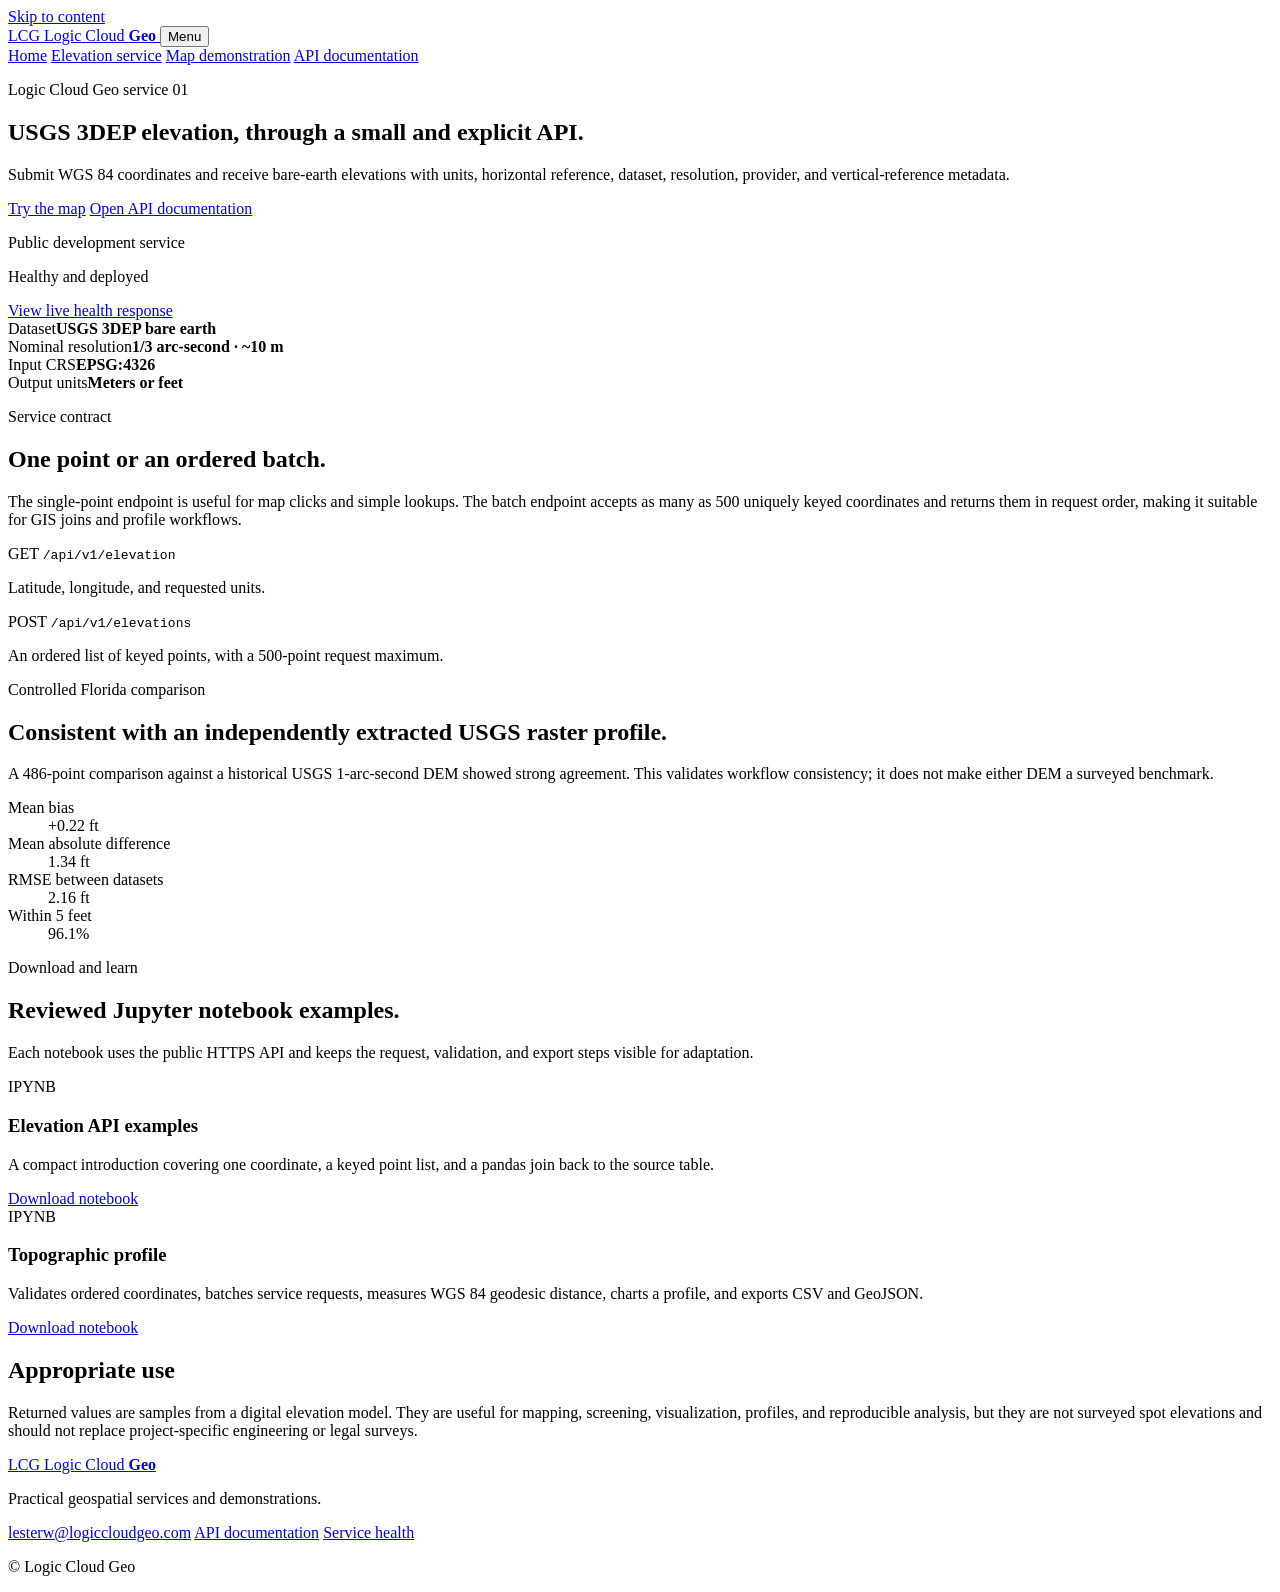
==== app/static/elevation.html @ d3bafaed "Publish Logic Cloud Geo terrain elevation API" ====
<!doctype html>
<html lang="en">
  <head>
    <meta charset="utf-8" />
    <meta name="viewport" content="width=device-width, initial-scale=1" />
    <meta
      name="description"
      content="Logic Cloud Geo USGS 3DEP elevation service documentation, notebooks, and web demonstration."
    />
    <title>Elevation Service | Logic Cloud Geo</title>
    <link rel="preconnect" href="https://fonts.googleapis.com" />
    <link rel="preconnect" href="https://fonts.gstatic.com" crossorigin />
    <link
      href="https://fonts.googleapis.com/css2?family=DM+Sans:wght@400;500;600;700&family=Fraunces:opsz,wght@9..144,600&display=swap"
      rel="stylesheet"
    />
    <link rel="stylesheet" href="/static/css/site.css" />
  </head>
  <body>
    <a class="skip-link" href="#main-content">Skip to content</a>
    <header class="site-header">
      <a class="brand" href="/" aria-label="Logic Cloud Geo home">
        <span class="brand-mark" aria-hidden="true">LCG</span>
        <span class="brand-name">Logic Cloud <strong>Geo</strong></span>
      </a>
      <button class="menu-toggle" type="button" aria-expanded="false" data-menu-toggle>
        Menu
      </button>
      <nav class="site-nav" aria-label="Primary navigation" data-site-nav>
        <a href="/">Home</a>
        <a aria-current="page" href="/elevation">Elevation service</a>
        <a href="/elevation/demo">Map demonstration</a>
        <a href="/docs">API documentation</a>
      </nav>
    </header>

    <main id="main-content">
      <section class="page-hero contour-field">
        <div>
          <p class="eyebrow">Logic Cloud Geo service 01</p>
          <h1>USGS 3DEP elevation, through a small and explicit API.</h1>
          <p class="hero-lead">
            Submit WGS 84 coordinates and receive bare-earth elevations with units, horizontal
            reference, dataset, resolution, provider, and vertical-reference metadata.
          </p>
          <div class="button-row">
            <a class="button button-primary" href="/elevation/demo">Try the map</a>
            <a class="button button-secondary" href="/docs">Open API documentation</a>
          </div>
        </div>
        <aside class="status-card" aria-label="Current service status">
          <span class="status-dot" aria-hidden="true"></span>
          <p class="status-label">Public development service</p>
          <p class="status-value">Healthy and deployed</p>
          <a href="/health">View live health response</a>
        </aside>
      </section>

      <section class="section facts-strip" aria-label="Service facts">
        <div><span>Dataset</span><strong>USGS 3DEP bare earth</strong></div>
        <div><span>Nominal resolution</span><strong>1/3 arc-second · ~10 m</strong></div>
        <div><span>Input CRS</span><strong>EPSG:4326</strong></div>
        <div><span>Output units</span><strong>Meters or feet</strong></div>
      </section>

      <section class="section two-column">
        <div>
          <p class="eyebrow">Service contract</p>
          <h2>One point or an ordered batch.</h2>
          <p>
            The single-point endpoint is useful for map clicks and simple lookups. The batch
            endpoint accepts as many as 500 uniquely keyed coordinates and returns them in request
            order, making it suitable for GIS joins and profile workflows.
          </p>
        </div>
        <div class="endpoint-list">
          <article class="endpoint-card">
            <span class="method method-get">GET</span>
            <code>/api/v1/elevation</code>
            <p>Latitude, longitude, and requested units.</p>
          </article>
          <article class="endpoint-card">
            <span class="method method-post">POST</span>
            <code>/api/v1/elevations</code>
            <p>An ordered list of keyed points, with a 500-point request maximum.</p>
          </article>
        </div>
      </section>

      <section class="section validation-panel">
        <div>
          <p class="eyebrow">Controlled Florida comparison</p>
          <h2>Consistent with an independently extracted USGS raster profile.</h2>
          <p>
            A 486-point comparison against a historical USGS 1-arc-second DEM showed strong
            agreement. This validates workflow consistency; it does not make either DEM a surveyed
            benchmark.
          </p>
        </div>
        <dl class="metric-grid">
          <div><dt>Mean bias</dt><dd>+0.22 ft</dd></div>
          <div><dt>Mean absolute difference</dt><dd>1.34 ft</dd></div>
          <div><dt>RMSE between datasets</dt><dd>2.16 ft</dd></div>
          <div><dt>Within 5 feet</dt><dd>96.1%</dd></div>
        </dl>
      </section>

      <section class="section" id="notebooks">
        <div class="section-heading">
          <div>
            <p class="eyebrow">Download and learn</p>
            <h2>Reviewed Jupyter notebook examples.</h2>
          </div>
          <p>
            Each notebook uses the public HTTPS API and keeps the request, validation, and export
            steps visible for adaptation.
          </p>
        </div>
        <div class="download-grid">
          <article class="download-card">
            <span class="file-badge">IPYNB</span>
            <h3>Elevation API examples</h3>
            <p>
              A compact introduction covering one coordinate, a keyed point list, and a pandas
              join back to the source table.
            </p>
            <a class="button button-primary" href="/downloads/elevation-api-examples.ipynb" download
              >Download notebook</a
            >
          </article>
          <article class="download-card">
            <span class="file-badge">IPYNB</span>
            <h3>Topographic profile</h3>
            <p>
              Validates ordered coordinates, batches service requests, measures WGS 84 geodesic
              distance, charts a profile, and exports CSV and GeoJSON.
            </p>
            <a class="button button-primary" href="/downloads/topographic-profile.ipynb" download
              >Download notebook</a
            >
          </article>
        </div>
      </section>

      <section class="section notice-panel">
        <h2>Appropriate use</h2>
        <p>
          Returned values are samples from a digital elevation model. They are useful for mapping,
          screening, visualization, profiles, and reproducible analysis, but they are not surveyed
          spot elevations and should not replace project-specific engineering or legal surveys.
        </p>
      </section>
    </main>

    <footer class="site-footer">
      <div>
        <a class="brand brand-footer" href="/">
          <span class="brand-mark" aria-hidden="true">LCG</span>
          <span class="brand-name">Logic Cloud <strong>Geo</strong></span>
        </a>
        <p>Practical geospatial services and demonstrations.</p>
      </div>
      <div class="footer-links">
        <a href="mailto:lesterw@logiccloudgeo.com">lesterw@logiccloudgeo.com</a>
        <a href="/docs">API documentation</a>
        <a href="/health">Service health</a>
      </div>
      <p class="footer-meta">© <span data-current-year></span> Logic Cloud Geo</p>
    </footer>
    <script src="/static/js/site.js" defer></script>
  </body>
</html>
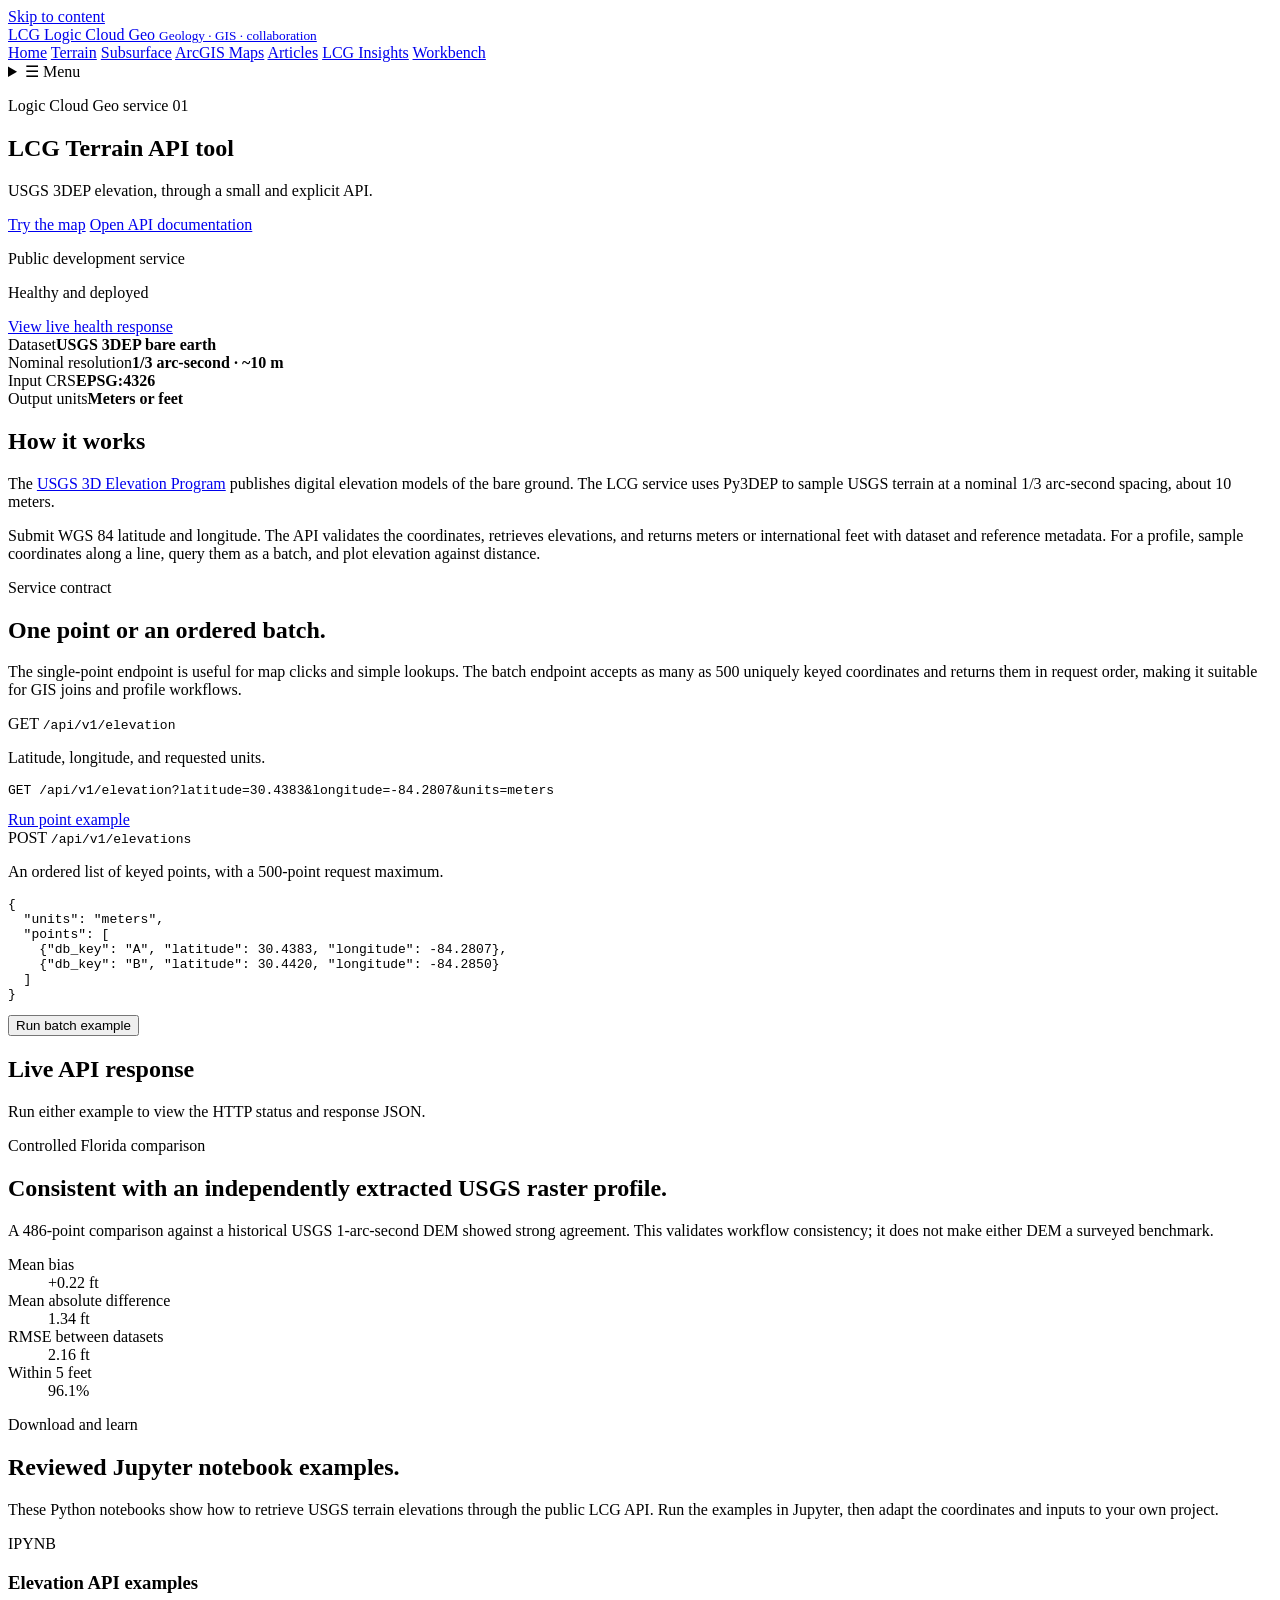
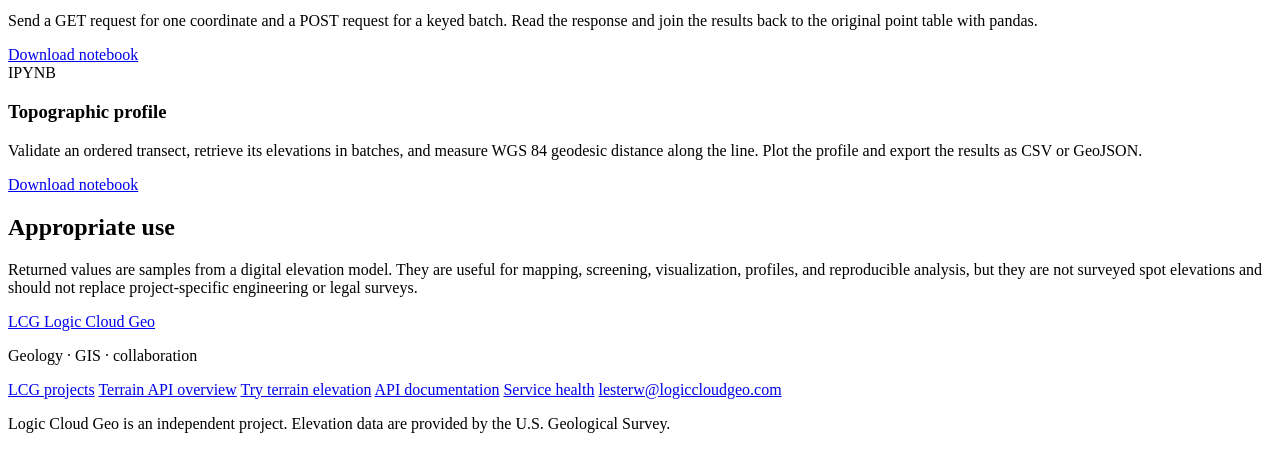
==== commit f15bbb3c: "Refresh Terrain API overview and map navigation" ====
--- a/app/static/elevation.html
+++ b/app/static/elevation.html
@@ -7,7 +7,7 @@
       name="description"
       content="Logic Cloud Geo USGS 3DEP elevation service documentation, notebooks, and web demonstration."
     />
-    <title>Elevation Service | Logic Cloud Geo</title>
+    <title>LCG Terrain API Tool | Logic Cloud Geo</title>
     <link rel="preconnect" href="https://fonts.googleapis.com" />
     <link rel="preconnect" href="https://fonts.gstatic.com" crossorigin />
     <link
@@ -15,22 +15,34 @@
       rel="stylesheet"
     />
     <link rel="stylesheet" href="/static/css/site.css" />
+    <link rel="stylesheet" href="/static/css/terrain-pages.css" />
   </head>
   <body>
     <a class="skip-link" href="#main-content">Skip to content</a>
     <header class="site-header">
-      <a class="brand" href="/" aria-label="Logic Cloud Geo home">
+      <a class="brand" href="https://logiccloudgeo.com/" aria-label="Logic Cloud Geo home">
         <span class="brand-mark" aria-hidden="true">LCG</span>
-        <span class="brand-name">Logic Cloud <strong>Geo</strong></span>
+        <span class="brand-name">Logic Cloud Geo <small>Geology · GIS · collaboration</small></span>
       </a>
-      <button class="menu-toggle" type="button" aria-expanded="false" data-menu-toggle>
-        Menu
-      </button>
-      <nav class="site-nav" aria-label="Primary navigation" data-site-nav>
-        <a href="/">Home</a>
-        <a aria-current="page" href="/elevation">Elevation service</a>
-        <a href="/elevation/demo">Map demonstration</a>
-        <a href="/docs">API documentation</a>
+      <nav class="terrain-nav" aria-label="Primary navigation">
+        <a href="https://logiccloudgeo.com/">Home</a>
+        <a href="/elevation" aria-current="page">Terrain</a>
+        <a href="https://logiccloudgeo.com/subsurface/">Subsurface</a>
+        <a href="https://logiccloudgeo.com/arcgis-maps/">ArcGIS Maps</a>
+        <a href="https://logiccloudgeo.com/articles/">Articles</a>
+        <a href="https://logiccloudgeo.com/science/">LCG Insights</a>
+        <a href="https://logiccloudgeo.com/workbench/">Workbench</a>
+        <details>
+          <summary><span aria-hidden="true">☰</span> Menu</summary>
+          <div class="terrain-menu">
+            <a href="https://logiccloudgeo.com/projects/">Projects</a>
+            <a href="https://logiccloudgeo.com/#services">Services &amp; Training</a>
+            <a href="https://logiccloudgeo.com/science/">LCG Insights</a>
+            <a href="/elevation/demo">Terrain map</a>
+            <a href="/docs">API documentation</a>
+            <a href="https://logiccloudgeo.com/membership/">Account</a>
+          </div>
+        </details>
       </nav>
     </header>
 
@@ -38,11 +50,8 @@
       <section class="page-hero contour-field">
         <div>
           <p class="eyebrow">Logic Cloud Geo service 01</p>
-          <h1>USGS 3DEP elevation, through a small and explicit API.</h1>
-          <p class="hero-lead">
-            Submit WGS 84 coordinates and receive bare-earth elevations with units, horizontal
-            reference, dataset, resolution, provider, and vertical-reference metadata.
-          </p>
+          <h1>LCG Terrain API tool</h1>
+          <p class="hero-lead">USGS 3DEP elevation, through a small and explicit API.</p>
           <div class="button-row">
             <a class="button button-primary" href="/elevation/demo">Try the map</a>
             <a class="button button-secondary" href="/docs">Open API documentation</a>
@@ -63,7 +72,13 @@
         <div><span>Output units</span><strong>Meters or feet</strong></div>
       </section>
 
-      <section class="section two-column">
+      <section class="section notice-panel" aria-labelledby="how-it-works">
+        <h2 id="how-it-works">How it works</h2>
+        <p>The <a href="https://www.usgs.gov/3d-elevation-program/about-3dep-products-services">USGS 3D Elevation Program</a> publishes digital elevation models of the bare ground. The LCG service uses Py3DEP to sample USGS terrain at a nominal 1/3 arc-second spacing, about 10 meters.</p>
+        <p>Submit WGS 84 latitude and longitude. The API validates the coordinates, retrieves elevations, and returns meters or international feet with dataset and reference metadata. For a profile, sample coordinates along a line, query them as a batch, and plot elevation against distance.</p>
+      </section>
+
+      <section class="section two-column" id="try-requests">
         <div>
           <p class="eyebrow">Service contract</p>
           <h2>One point or an ordered batch.</h2>
@@ -78,13 +93,29 @@
             <span class="method method-get">GET</span>
             <code>/api/v1/elevation</code>
             <p>Latitude, longitude, and requested units.</p>
+            <pre><code>GET /api/v1/elevation?latitude=30.4383&amp;longitude=-84.2807&amp;units=meters</code></pre>
+            <a class="button button-secondary" href="/api/v1/elevation?latitude=30.4383&amp;longitude=-84.2807&amp;units=meters" data-example="point">Run point example</a>
           </article>
           <article class="endpoint-card">
             <span class="method method-post">POST</span>
             <code>/api/v1/elevations</code>
             <p>An ordered list of keyed points, with a 500-point request maximum.</p>
-          </article>
-        </div>
+            <pre><code id="terrain-batch-example">{
+  "units": "meters",
+  "points": [
+    {"db_key": "A", "latitude": 30.4383, "longitude": -84.2807},
+    {"db_key": "B", "latitude": 30.4420, "longitude": -84.2850}
+  ]
+}</code></pre>
+            <button type="button" class="button button-secondary" data-example="batch">Run batch example</button>
+          </article>
+        </div>
+      </section>
+
+      <section class="section notice-panel" aria-labelledby="terrain-response-title">
+        <h2 id="terrain-response-title">Live API response</h2>
+        <p id="terrain-request-status" role="status">Run either example to view the HTTP status and response JSON.</p>
+        <pre id="terrain-response" tabindex="0" aria-label="Response JSON" hidden></pre>
       </section>
 
       <section class="section validation-panel">
@@ -112,8 +143,7 @@
             <h2>Reviewed Jupyter notebook examples.</h2>
           </div>
           <p>
-            Each notebook uses the public HTTPS API and keeps the request, validation, and export
-            steps visible for adaptation.
+            These Python notebooks show how to retrieve USGS terrain elevations through the public LCG API. Run the examples in Jupyter, then adapt the coordinates and inputs to your own project.
           </p>
         </div>
         <div class="download-grid">
@@ -121,8 +151,7 @@
             <span class="file-badge">IPYNB</span>
             <h3>Elevation API examples</h3>
             <p>
-              A compact introduction covering one coordinate, a keyed point list, and a pandas
-              join back to the source table.
+              Send a GET request for one coordinate and a POST request for a keyed batch. Read the response and join the results back to the original point table with pandas.
             </p>
             <a class="button button-primary" href="/downloads/elevation-api-examples.ipynb" download
               >Download notebook</a
@@ -132,8 +161,7 @@
             <span class="file-badge">IPYNB</span>
             <h3>Topographic profile</h3>
             <p>
-              Validates ordered coordinates, batches service requests, measures WGS 84 geodesic
-              distance, charts a profile, and exports CSV and GeoJSON.
+              Validate an ordered transect, retrieve its elevations in batches, and measure WGS 84 geodesic distance along the line. Plot the profile and export the results as CSV or GeoJSON.
             </p>
             <a class="button button-primary" href="/downloads/topographic-profile.ipynb" download
               >Download notebook</a
@@ -154,19 +182,22 @@
 
     <footer class="site-footer">
       <div>
-        <a class="brand brand-footer" href="/">
+        <a class="brand brand-footer" href="https://logiccloudgeo.com/">
           <span class="brand-mark" aria-hidden="true">LCG</span>
-          <span class="brand-name">Logic Cloud <strong>Geo</strong></span>
+          <span class="brand-name">Logic Cloud Geo</span>
         </a>
-        <p>Practical geospatial services and demonstrations.</p>
+        <p>Geology · GIS · collaboration</p>
       </div>
       <div class="footer-links">
-        <a href="mailto:lesterw@logiccloudgeo.com">lesterw@logiccloudgeo.com</a>
+        <a href="https://logiccloudgeo.com/projects/">LCG projects</a>
+        <a href="/elevation">Terrain API overview</a>
+        <a href="/elevation/demo">Try terrain elevation</a>
         <a href="/docs">API documentation</a>
         <a href="/health">Service health</a>
+        <a href="mailto:lesterw@logiccloudgeo.com">lesterw@logiccloudgeo.com</a>
       </div>
-      <p class="footer-meta">© <span data-current-year></span> Logic Cloud Geo</p>
+      <p class="footer-meta">Logic Cloud Geo is an independent project. Elevation data are provided by the U.S. Geological Survey.</p>
     </footer>
-    <script src="/static/js/site.js" defer></script>
+    <script src="/static/js/terrain-examples.js" defer></script>
   </body>
 </html>
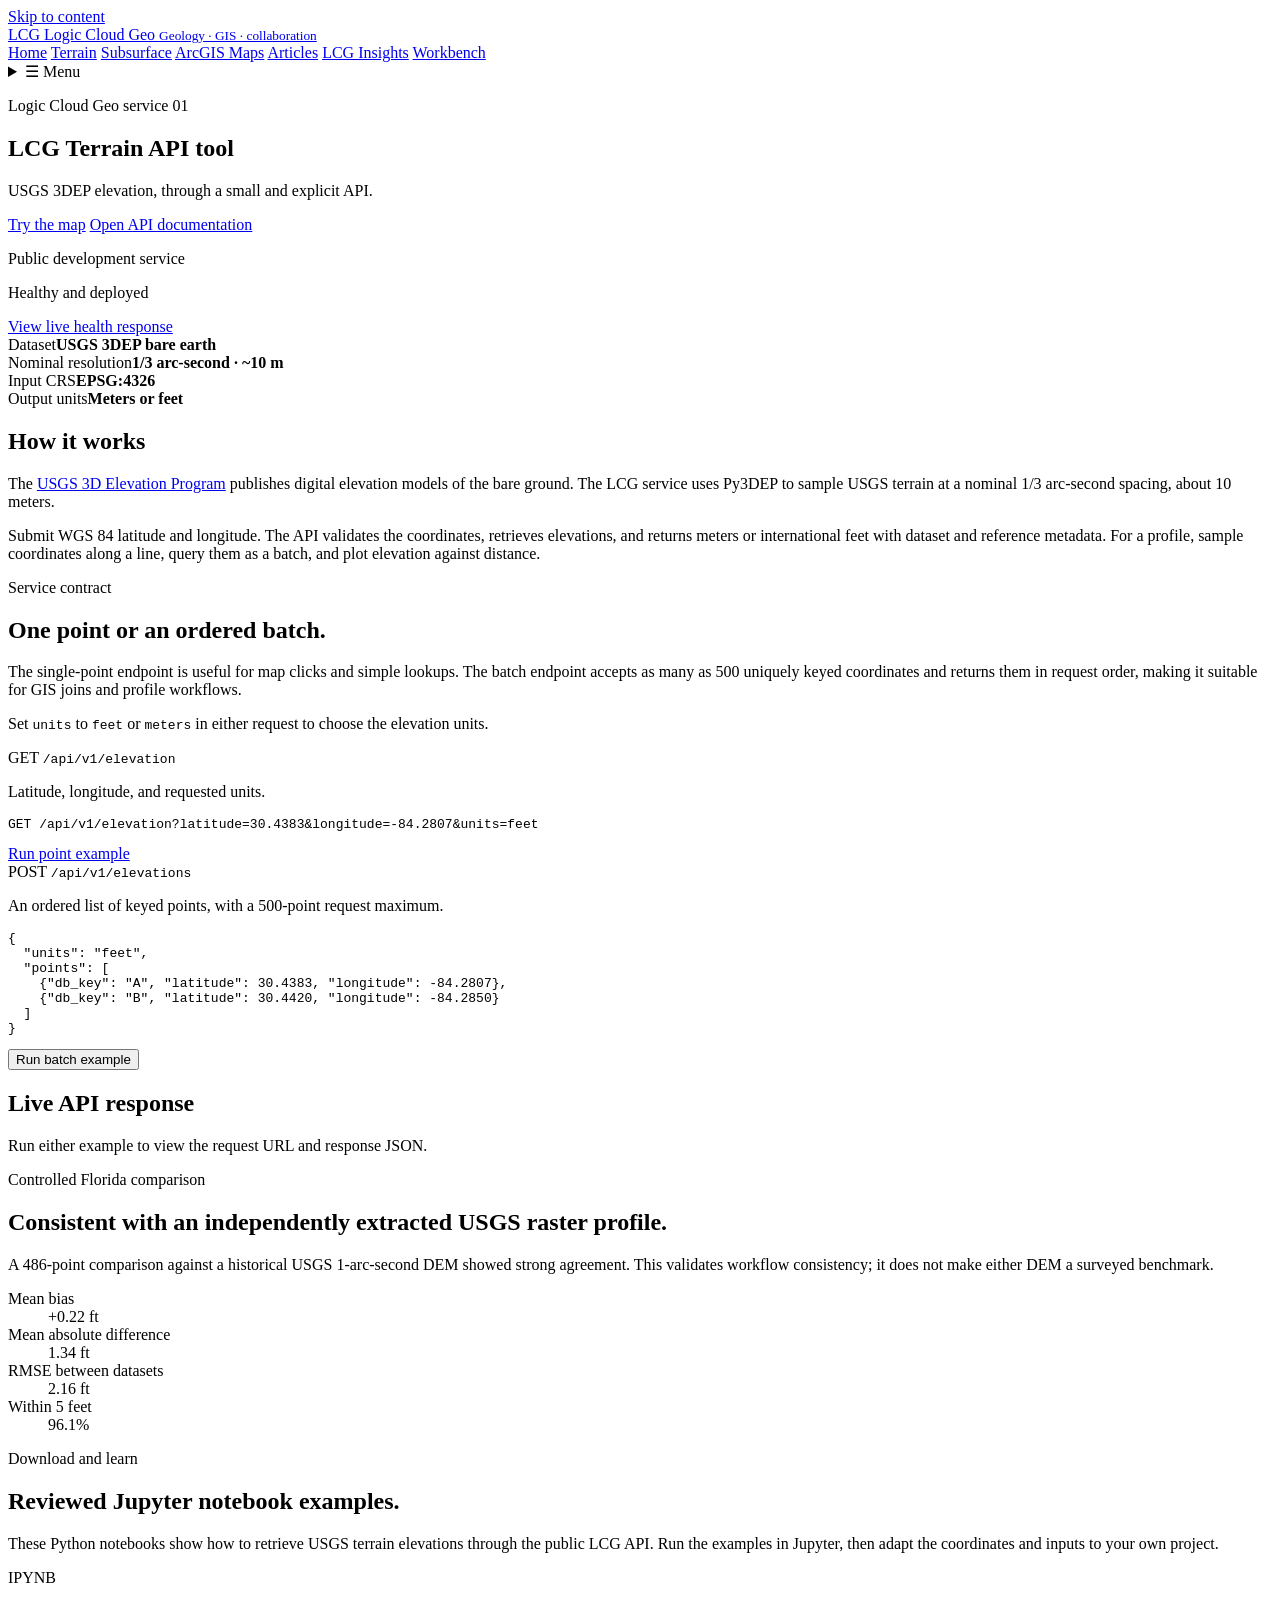
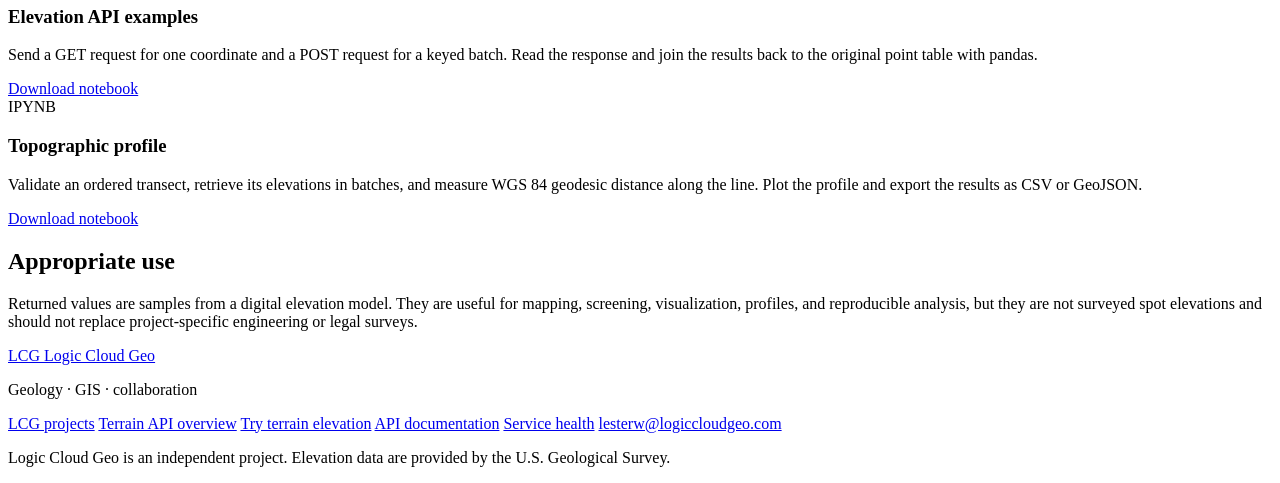
==== commit d6e9365c: "Show full Terrain API example request URLs" ====
--- a/app/static/elevation.html
+++ b/app/static/elevation.html
@@ -87,21 +87,22 @@
             endpoint accepts as many as 500 uniquely keyed coordinates and returns them in request
             order, making it suitable for GIS joins and profile workflows.
           </p>
+          <p>Set <code>units</code> to <code>feet</code> or <code>meters</code> in either request to choose the elevation units.</p>
         </div>
         <div class="endpoint-list">
           <article class="endpoint-card">
             <span class="method method-get">GET</span>
             <code>/api/v1/elevation</code>
             <p>Latitude, longitude, and requested units.</p>
-            <pre><code>GET /api/v1/elevation?latitude=30.4383&amp;longitude=-84.2807&amp;units=meters</code></pre>
-            <a class="button button-secondary" href="/api/v1/elevation?latitude=30.4383&amp;longitude=-84.2807&amp;units=meters" data-example="point">Run point example</a>
+            <pre><code>GET /api/v1/elevation?latitude=30.4383&amp;longitude=-84.2807&amp;units=feet</code></pre>
+            <a class="button button-secondary" href="/api/v1/elevation?latitude=30.4383&amp;longitude=-84.2807&amp;units=feet" data-example="point">Run point example</a>
           </article>
           <article class="endpoint-card">
             <span class="method method-post">POST</span>
             <code>/api/v1/elevations</code>
             <p>An ordered list of keyed points, with a 500-point request maximum.</p>
             <pre><code id="terrain-batch-example">{
-  "units": "meters",
+  "units": "feet",
   "points": [
     {"db_key": "A", "latitude": 30.4383, "longitude": -84.2807},
     {"db_key": "B", "latitude": 30.4420, "longitude": -84.2850}
@@ -114,7 +115,8 @@
 
       <section class="section notice-panel" aria-labelledby="terrain-response-title">
         <h2 id="terrain-response-title">Live API response</h2>
-        <p id="terrain-request-status" role="status">Run either example to view the HTTP status and response JSON.</p>
+        <p id="terrain-request-url" style="overflow-wrap: anywhere" hidden><small></small></p>
+        <p id="terrain-request-status" role="status">Run either example to view the request URL and response JSON.</p>
         <pre id="terrain-response" tabindex="0" aria-label="Response JSON" hidden></pre>
       </section>
 
